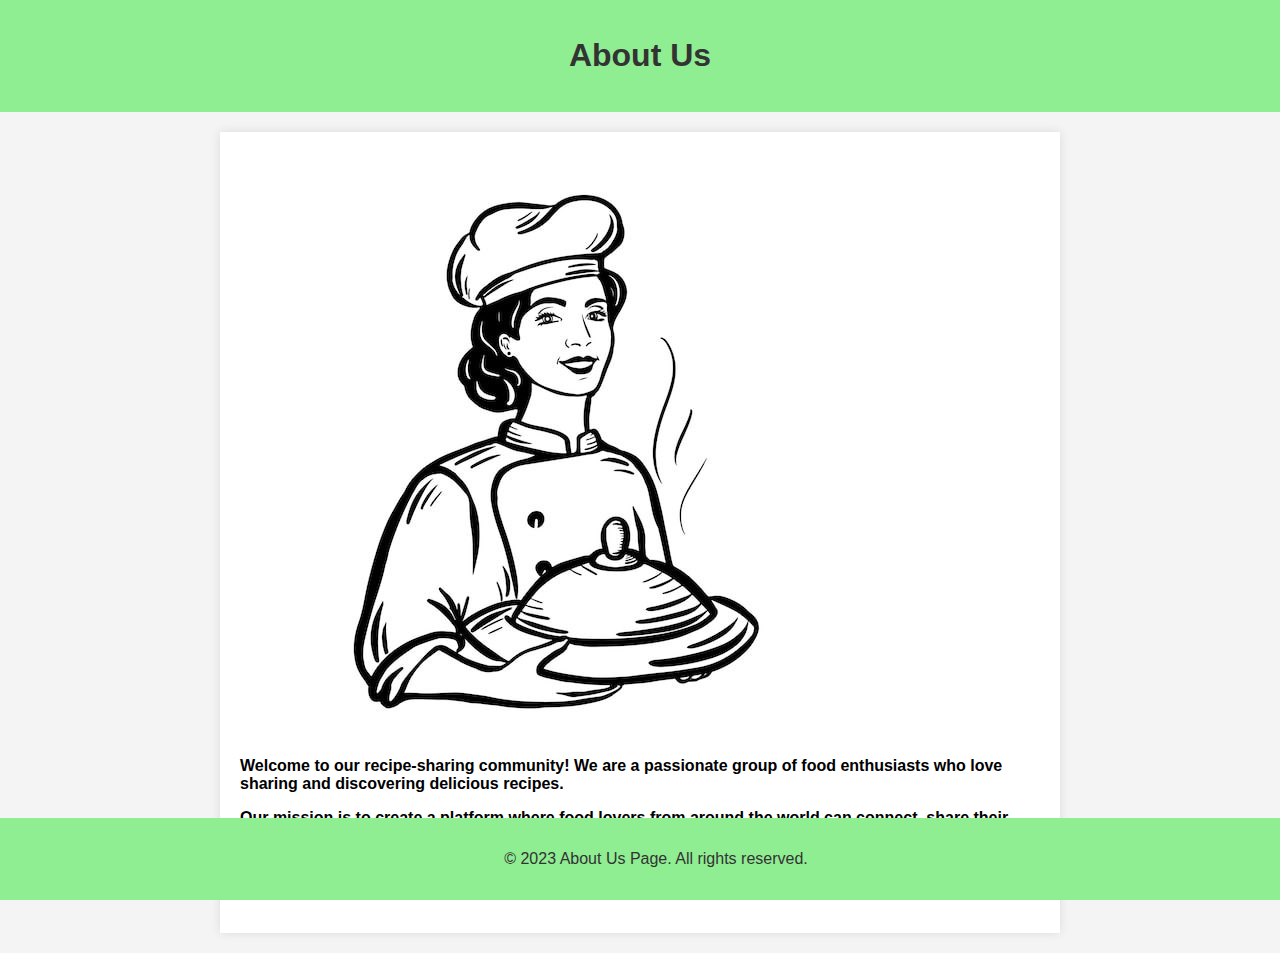
==== aboutus.html @ 4e83cc5c "Add files via upload" ====
<!DOCTYPE html>
<html lang="en">
<head>
    <meta charset="UTF-8">
    <meta name="viewport" content="width=device-width, initial-scale=1.0">
    <title>About Us</title>
    <link rel="stylesheet" href="aboutus1.css">
</head>
<body>

    <header>
        <h1>About Us</h1>
    </header>

    <section class="about-us-content">
        <img src="chef.jpg" alt="Our Team">
        <b><p>Welcome to our recipe-sharing community! We are a passionate group of food enthusiasts who love sharing and discovering delicious recipes.</p>
        <p>Our mission is to create a platform where food lovers from around the world can connect, share their favorite recipes, and explore new culinary creations.</p>
        <p>Whether you're a seasoned chef or a home cook, we invite you to join our community, submit your recipes, and embark on a culinary journey with us!</p></b>
    </section>

    <footer>
        <p>&copy; 2023 About Us Page. All rights reserved.</p>
    </footer>

</body>
</html>
---- aboutus1.css ----
body {
    font-family: Arial, sans-serif;
    margin: 0;
    padding: 0;
    background-color: #f4f4f4; /* Background color */
}

header {
    background-color: #8FED92; /* Header background color */
    color: #333; /* Header text color */
    text-align: center;
    padding: 1em;
}

.about-us-content {
    max-width: 800px;
    margin: 20px auto;
    padding: 20px;
    background-color: #fff; /* Content background color */
    box-shadow: 0 0 10px rgba(0, 0, 0, 0.1);
}

footer {
    background-color: #8FED92; /* Footer background color */
    color: #333; /* Footer text color */
    text-align: center;
    padding: 1em;
    position: fixed;
    bottom: 0;
    width: 100%;
}
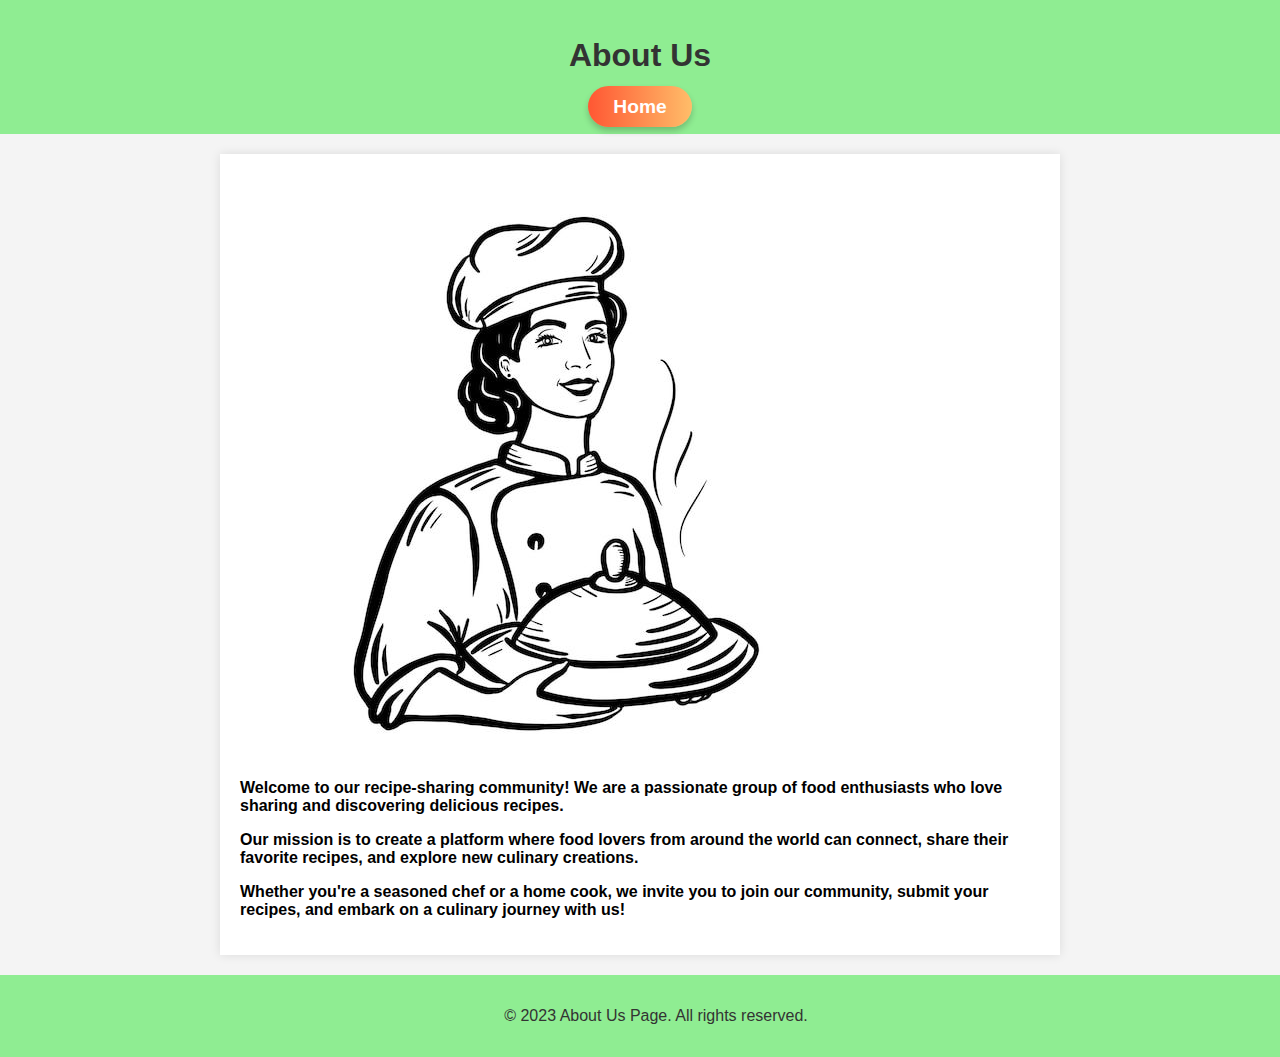
==== commit 3163f018: "update Home button" ====
--- a/aboutus.html
+++ b/aboutus.html
@@ -10,6 +10,7 @@
 
     <header>
         <h1>About Us</h1>
+        <a href="index.html" class="home-btn">Home</a>
     </header>
 
     <section class="about-us-content">
--- a/aboutus1.css
+++ b/aboutus1.css
@@ -20,12 +20,35 @@
     box-shadow: 0 0 10px rgba(0, 0, 0, 0.1);
 }
 
+.home-btn {
+    padding: 10px 25px;
+    font-size: 1.2rem;
+    font-weight: bold;
+    text-align: center;
+    text-decoration: none;
+    color: white;
+    background: linear-gradient(90deg, #ff5733, #ffbd69);
+    border-radius: 30px;
+    box-shadow: 0 4px 6px rgba(0, 0, 0, 0.2);
+    transition: transform 0.2s, box-shadow 0.2s;
+}
+
+.home-btn:hover {
+    background: linear-gradient(90deg, #ff6a00, #ff5733);
+    transform: translateY(-4px);
+    box-shadow: 0 6px 10px rgba(0, 0, 0, 0.3);
+}
+
+.home-btn:active {
+    transform: translateY(2px);
+}
+
 footer {
     background-color: #8FED92; /* Footer background color */
     color: #333; /* Footer text color */
     text-align: center;
     padding: 1em;
-    position: fixed;
+    /* position: fixed; */
     bottom: 0;
     width: 100%;
 }
